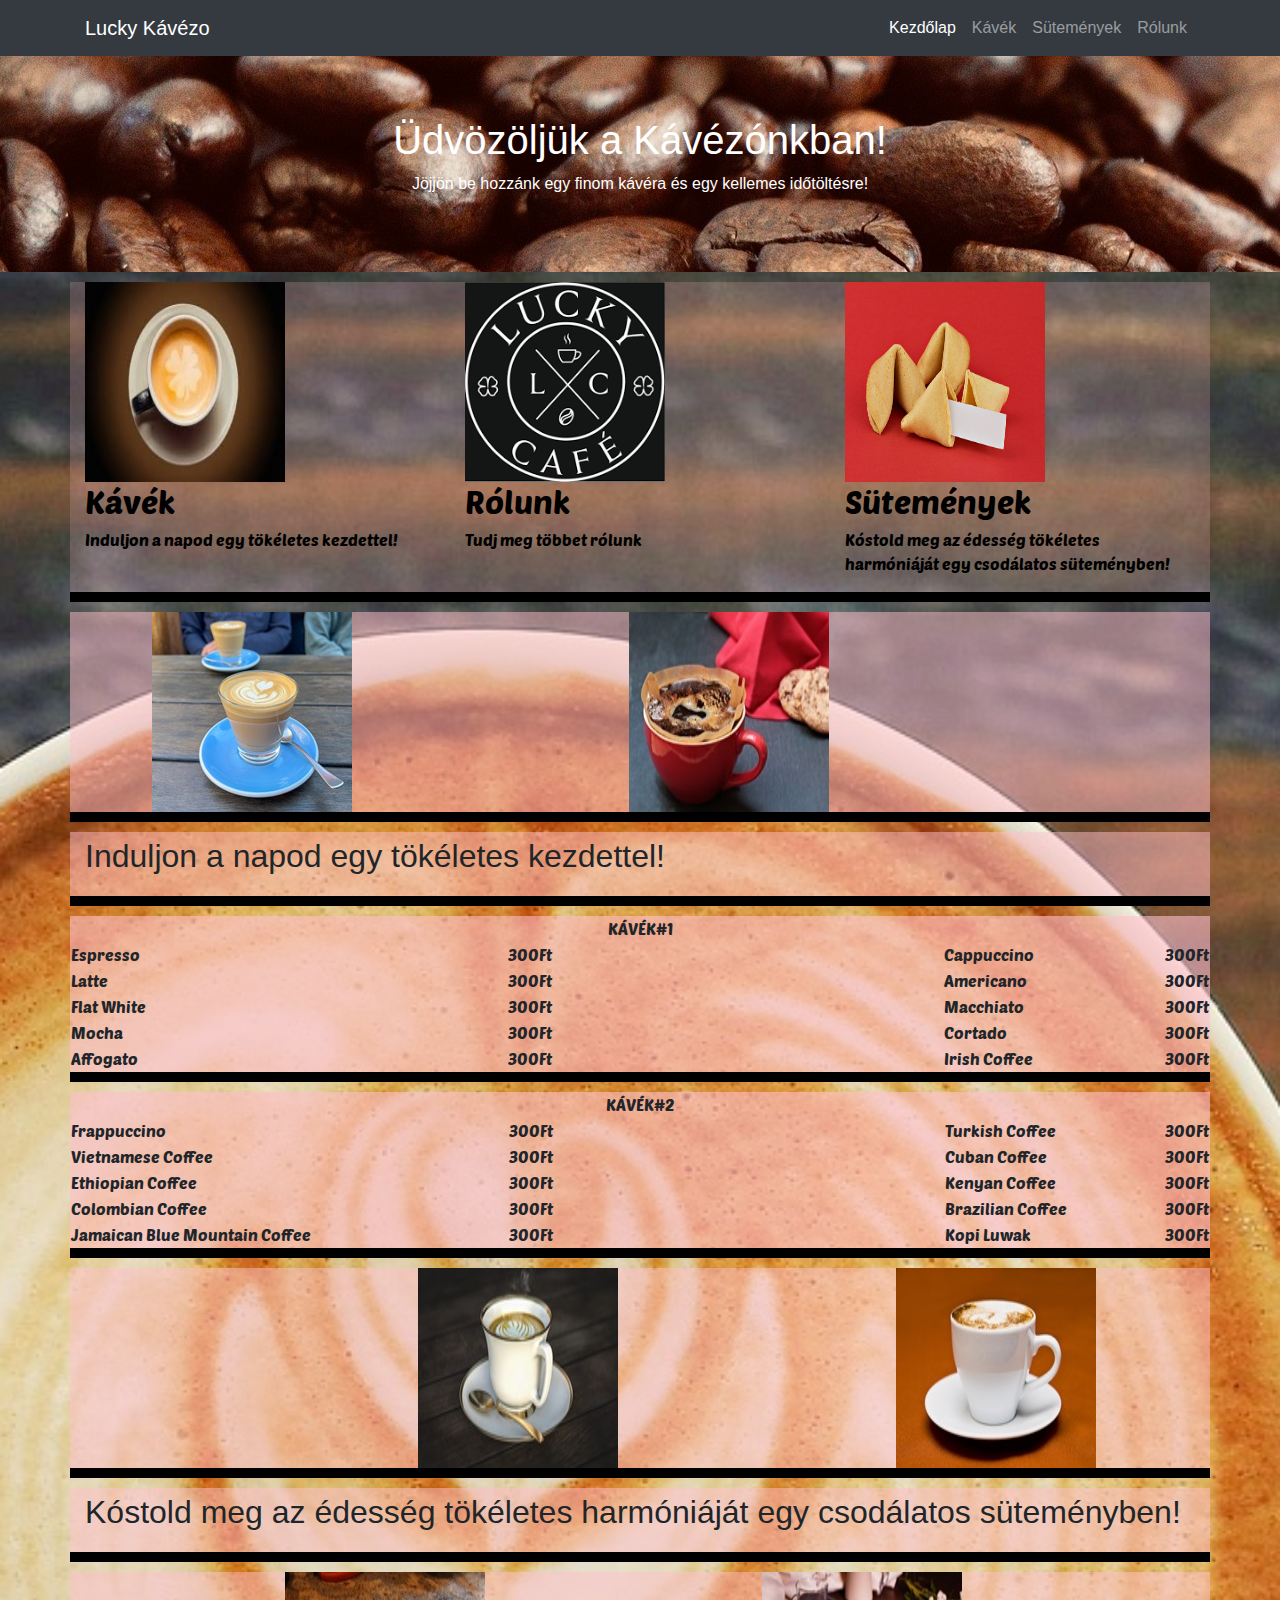
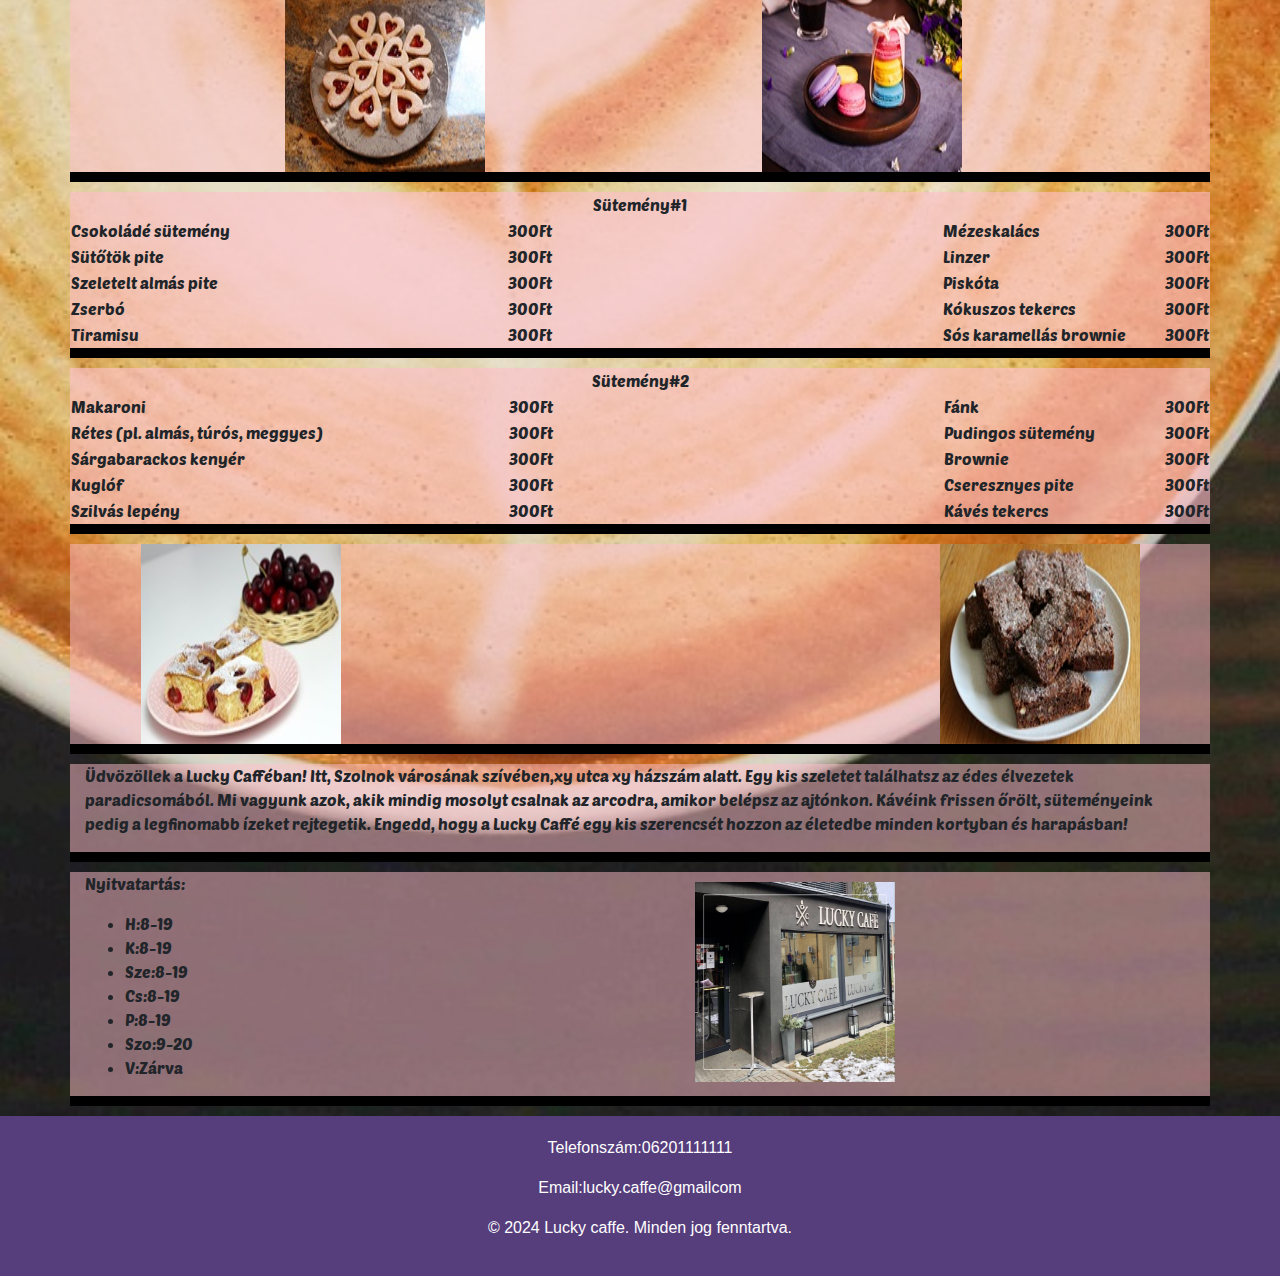
==== kavezo.html @ 8a154b4f "Update kavezo.html" ====
<!DOCTYPE html>
<html lang="hu">
<head>
  <meta charset="UTF-8">
  <meta name="viewport" content="width=device-width, initial-scale=1.0">
  <link rel="stylesheet" href="style.css">
  <link rel="preconnect" href="https://fonts.googleapis.com">
  <link rel="preconnect" href="https://fonts.gstatic.com" crossorigin>
  <link href="https://fonts.googleapis.com/css2?family=Poetsen+One&display=swap" rel="stylesheet">
  <title>Kávéház</title>
  <!-- Bootstrap CSS -->
  <link href="https://stackpath.bootstrapcdn.com/bootstrap/4.5.2/css/bootstrap.min.css" rel="stylesheet">
</head>

<body>

<nav class="navbar navbar-expand-lg navbar-dark bg-dark " id="kez">
  <div class="container">
    <a class="navbar-brand">Lucky Kávézo</a>
    <button class="navbar-toggler" type="button" data-toggle="collapse" data-target="#navbarNav" aria-controls="navbarNav" aria-expanded="false" aria-label="Toggle navigation">
      <span class="navbar-toggler-icon"></span>
    </button>
    <div class="collapse navbar-collapse" id="navbarNav">
      <ul class="navbar-nav ml-auto">
        <li class="nav-item active">
          <a class="nav-link" href="#kez">Kezdőlap</a>
        </li>
        <li class="nav-item">
          <a class="nav-link" href="#kaveu">Kávék</a>
        </li>
        <li class="nav-item">
          <a class="nav-link" href="#süti">Sütemények</a>
        </li>
        <li class="nav-item">
          <a class="nav-link" href="#rolunk">Rólunk</a>
        </li>
      </ul>
    </div>
  </div>
</nav>

<div class="header text-center">
  <h1>Üdvözöljük a Kávézónkban!</h1>
  <p>Jöjjön be hozzánk egy finom kávéra és egy kellemes időtöltésre!</p>
</div>

<div class="container vonal hater">
  <div class="row">

    <div class="col-md-4">
      <a href="#kaveu" id="lin">
        <div><img src="LACI Terv Folytatva lesz/kave.jpg" alt=""></div>
        <h2>Kávék</h2>
        <p>Induljon a napod egy tökéletes kezdettel!</p>
      </a>
    </div>
   
    <div class="col-md-4">
      <a href="#rolunk" id="link">
        <div><img src="LACI Terv Folytatva lesz/kep.png" alt=""></div>
        <h2>Rólunk</h2>
        <p>Tudj meg többet rólunk </p>
      </a>
    </div>

    <div class="col-md-4">
      <a href="#süti" id="linh">
        <div><img src="LACI Terv Folytatva lesz/suti.jpg" alt=""></div>
        <h2>Sütemények</h2>
        <p>Kóstold meg az édesség tökéletes harmóniáját egy csodálatos süteményben!</p>
      </a>
    </div>
  </div>
</div>

<div class="kep container vonal">
  <img src="pics/latte.jpg" alt="" id="k1">
  <img src="pics/feketekave.jpg" alt="">
</div>

<div class="kep container vonal">
  <p class="n" id="kaveu">Induljon a napod egy tökéletes kezdettel!</p>
</div>

<table class="container vonal hater">
  <tr>
    <td colspan="4" id="kave">KÁVÉK#1</td>
    
  </tr>
  <tr>

    <td>Espresso</td>
    <td>300Ft</td>
    
    <td>Cappuccino</td>
    <td>300Ft</td>

  </tr>
  <tr>

    <td>Latte</td>
    <td>300Ft</td>
    
    <td>Americano</td>
    <td>300Ft</td>

  </tr>
  <tr>

    <td>Flat White</td>
    <td>300Ft</td>
    
    <td>Macchiato</td>
    <td>300Ft</td>
    
  </tr>
  <tr>

    <td>Mocha</td>
    <td>300Ft</td>
    
    <td>Cortado</td>
    <td>300Ft</td>
    
  </tr>
  <tr>

    <td>Affogato</td>
    <td>300Ft</td>
    
    <td>Irish Coffee</td>
    <td>300Ft</td>
    
  </tr>

</table>
<table class="container vonal hater">
  <tr>
    <td colspan="4" id="kave">KÁVÉK#2</td>
    
  </tr>
  <tr>

    <td>Frappuccino</td>
    <td>300Ft</td>
    
    <td>Turkish Coffee</td>
    <td>300Ft</td>

  </tr>
  <tr>

    <td>Vietnamese Coffee</td>
    <td>300Ft</td>
    
    <td>Cuban Coffee</td>
    <td>300Ft</td>

  </tr>
  <tr>

    <td>Ethiopian Coffee</td>
    <td>300Ft</td>
    
    <td>Kenyan Coffee</td>
    <td>300Ft</td>
    
  </tr>
  <tr>

    <td>Colombian Coffee</td>
    <td>300Ft</td>
    
    <td>Brazilian Coffee</td>
    <td>300Ft</td>
    
  </tr>
  <tr>

    <td>Jamaican Blue Mountain Coffee</td>
    <td>300Ft</td>
    
    <td>Kopi Luwak</td>
    <td>300Ft</td>
    
  </tr>

</table>
<div class="kep container vonal">
  <img src="pics/espresso.jpg" alt="" id="k2">
  <img src="pics/cappucino.jpg" alt="" >
</div>
<div class="kep container vonal">
  <p class="n" id="süti">Kóstold meg az édesség tökéletes harmóniáját egy csodálatos süteményben!</p>
</div>



<div class="kep container vonal">
  <img src="pics/linzer.jpg" alt="" id="k3">
  <img src="pics/makaroni.jpg" alt="" >
</div>
<table class="container vonal hater">
  <tr>
    <td colspan="4" id="kave">Sütemény#1</td>
    
  </tr>
  <tr>

    <td>Csokoládé sütemény</td>
    <td>300Ft</td>
    
    <td>Mézeskalács</td>
    <td>300Ft</td>

  </tr>
  <tr>

    <td>Sütőtök pite</td>
    <td>300Ft</td>
    
    <td>Linzer</td>
    <td>300Ft</td>

  </tr>
  <tr>

    <td>Szeletelt almás pite</td>
    <td>300Ft</td>
    
    <td>Piskóta</td>
    <td>300Ft</td>
    
  </tr>
  <tr>

    <td>Zserbó</td>
    <td>300Ft</td>
    
    <td>Kókuszos tekercs</td>
    <td>300Ft</td>
    
  </tr>
  <tr>

    <td>Tiramisu</td>
    <td>300Ft</td>
    
    <td>Sós karamellás brownie</td>
    <td>300Ft</td>
    
  </tr>

</table>


<table class="container vonal hater">
  <tr>
    <td colspan="4" id="kave">Sütemény#2</td>
    
  </tr>
  <tr>

    <td>Makaroni</td>
    <td>300Ft</td>
    
    <td>Fánk</td>
    <td>300Ft</td>

  </tr>
  <tr>

    <td>Rétes (pl. almás, túrós, meggyes)</td>
    <td>300Ft</td>
    
    <td>Pudingos sütemény</td>
    <td>300Ft</td>

  </tr>
  <tr>

    <td>Sárgabarackos kenyér</td>
    <td>300Ft</td>
    
    <td>Brownie</td>
    <td>300Ft</td>
    
  </tr>
  <tr>

    <td>Kuglóf</td>
    <td>300Ft</td>
    
    <td>Cseresznyes pite</td>
    <td>300Ft</td>
    
  </tr>
  <tr>

    <td>Szilvás lepény</td>
    <td>300Ft</td>
    
    <td>Kávés tekercs</td>
    <td>300Ft</td>
    
  </tr>

</table>

<div class="kep container vonal">
  <img src="pics/cseresznyesvmi.jpg" alt="" id="k4">
  <img src="pics/brownie.jpg" alt="" >
</div>


<div class="container vonal haterk" id="rolunk">
  <p>Üdvözöllek a Lucky Cafféban! Itt, Szolnok városának szívében,xy utca xy házszám alatt. Egy kis szeletet találhatsz az édes élvezetek paradicsomából. Mi vagyunk azok, akik mindig mosolyt csalnak az arcodra, amikor belépsz az ajtónkon. Kávéink frissen őrölt, süteményeink pedig a legfinomabb ízeket rejtegetik. Engedd, hogy a Lucky Caffé egy kis szerencsét hozzon az életedbe minden kortyban és harapásban!</p>
</div>

<div class="container vonal haterk">
  <img src="pics/Lucky Kávézó.jpg" alt="" id="kepaj">
  <p>Nyitvatartás: 
    <ul>
        <li>H:8-19</li>
        <li>K:8-19</li>
        <li>Sze:8-19</li>
        <li>Cs:8-19</li>
        <li>P:8-19</li>
        <li>Szo:9-20</li>
        <li>V:Zárva</li>
    </ul>
  </p>
</div>

<div class="footer text-center">
  
    <p>Telefonszám:06201111111</p>
    <p>Email:lucky.caffe@gmailcom</p>
  
  <p>&copy; 2024 Lucky caffe. Minden jog fenntartva.</p>
</div>



<!-- Bootstrap JS és jQuery -->
<script src="https://code.jquery.com/jquery-3.5.1.slim.min.js"></script>
<script src="https://cdn.jsdelivr.net/npm/@popperjs/core@2.5.4/dist/umd/popper.min.js"></script>
<script src="https://stackpath.bootstrapcdn.com/bootstrap/4.5.2/js/bootstrap.min.js"></script>

</body>
</html>
---- style.css ----
@import url('https://fonts.googleapis.com/css2?family=Poetsen+One&display=swap');
body {
  font-weight: 400;
  font-style: normal;
  font-family: "Poetsen One";
  background-repeat: no-repeat;
  background-position: center;
  background-size: cover;
  background-image: url(caffeine-1866758_1920.jpg);

}
.header {
  background-image: url(pics/header.jpg);
  color: #fff;
  padding: 60px 0;
  
}
.footer {
  background-color: #563d7c;
  color: #fff;
  padding: 20px 0;
}
img{
  width: 200px;
  height: 200px;
}
.vonal{
  margin-top:10px;
  margin-bottom:10px;
  border-bottom: 10px solid black;
  
}

#kave{
 text-align: center;
}
.hater{
  background-color: rgb(255, 192, 203,0.2);
  font-family: "Poetsen One";
}
td{
  width: 40%;
  background-color: rgb(255, 192, 203,0.5);
}
.kep{
  
  display: flex;
  
  background-color: rgb(255, 192, 203,0.5); 
  
}
.haterk{
  background-color: rgb(255, 192, 203,0.5);
  font-family: "Poetsen One";
}
#k1{
  margin-left: 6%;
  margin-right: 25%;
  
}
#k2{
  margin-left: 30%;
  margin-right: 25%;
  
}
#k3{
  margin-left: 18%;
  margin-right: 25%;
}
#k4{
  margin-left: 5%;
  margin-right: 54%;
}
.szoveg{
  margin-top: 26%;
  margin-bottom: 25%;
  
}
.n{
 font-size: 200%;
}

#lin{
  text-decoration: none;
  color: black;
}
#link{
  text-decoration: none;
  color: black;
}
#linh{
  text-decoration: none;
  color: black;
}
#kepaj{
  float: right;
  margin-top: 10px;
  margin-right: 300px;

}
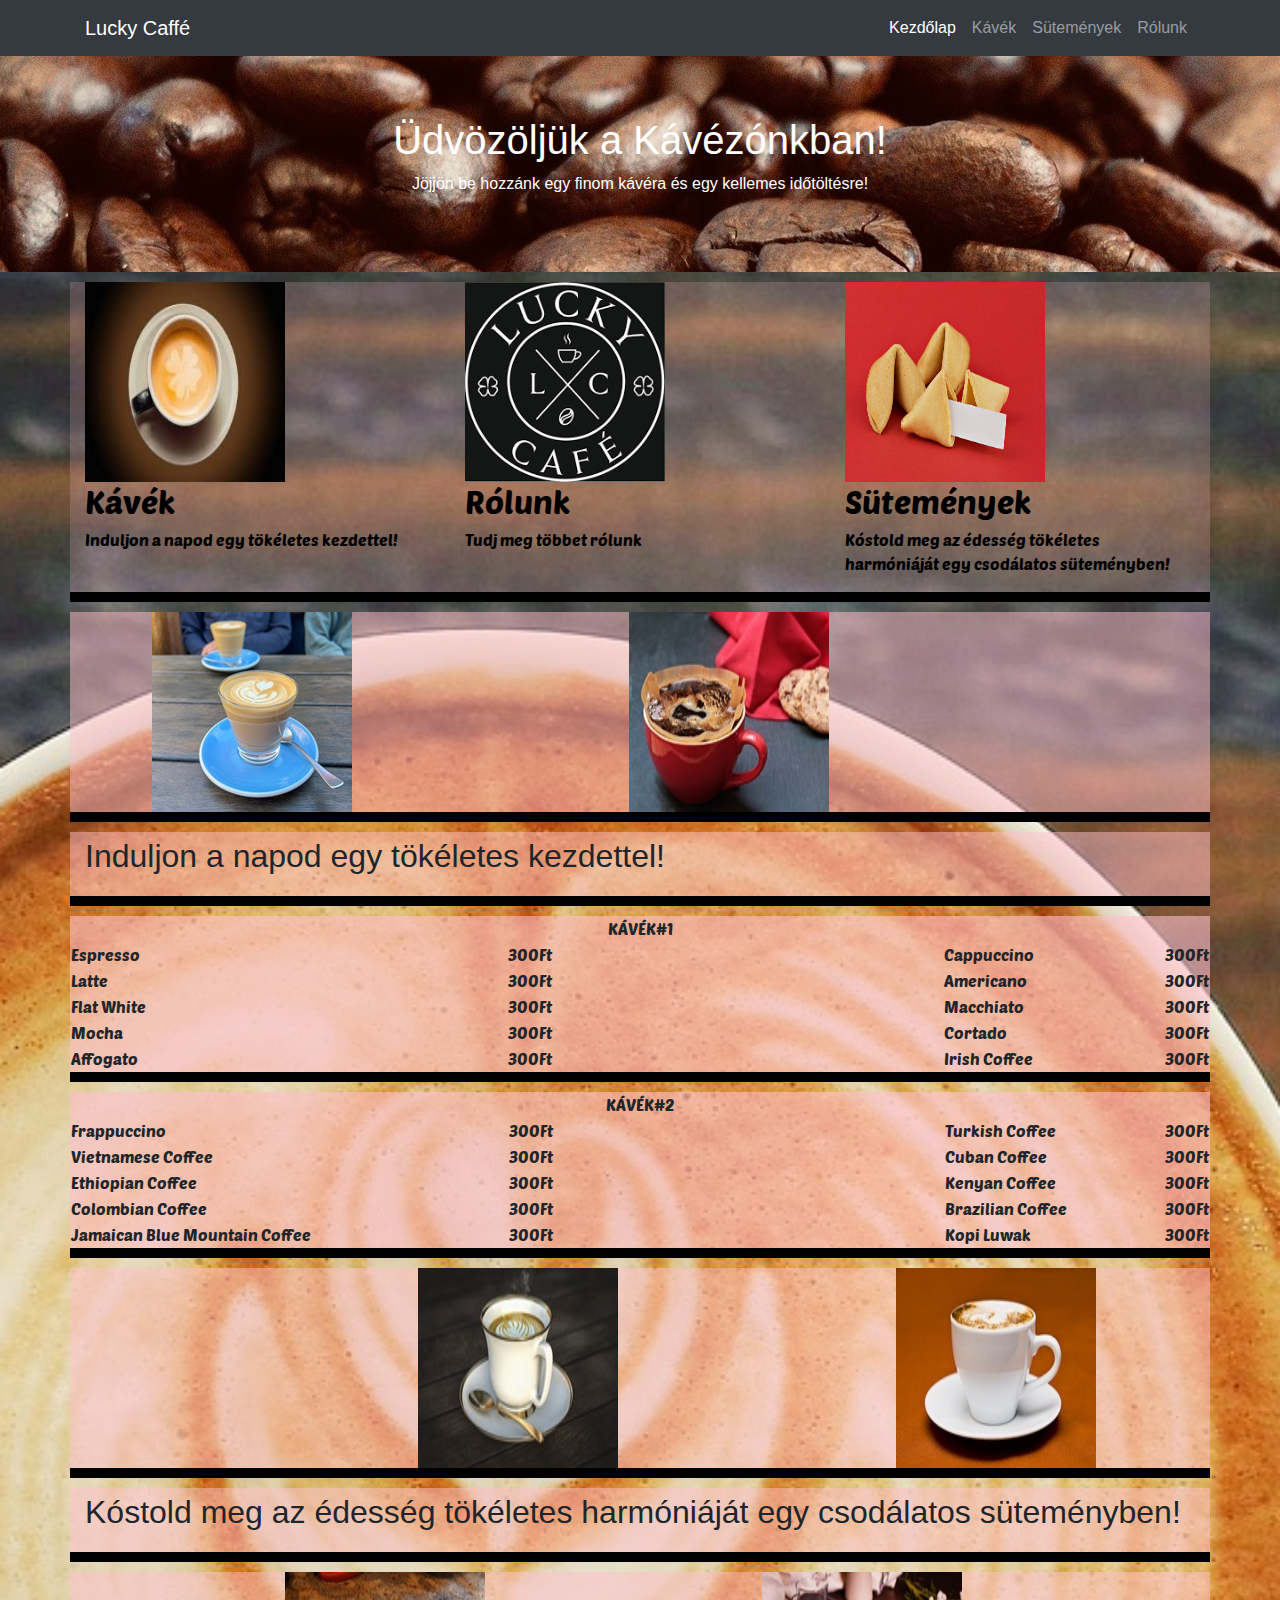
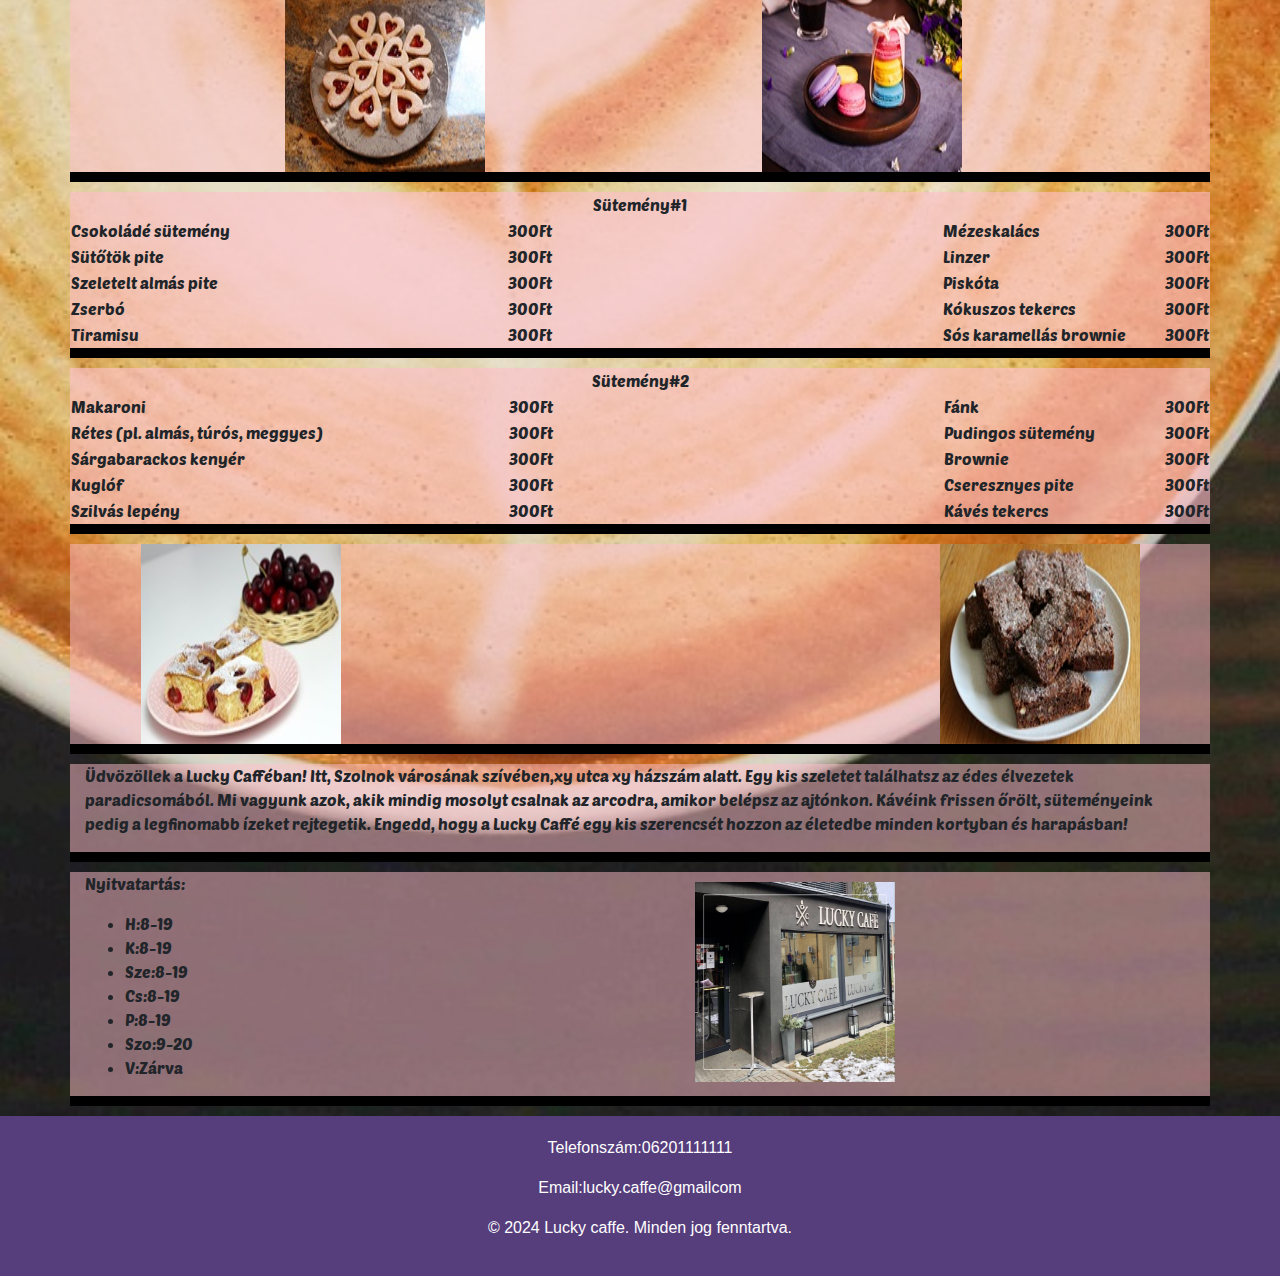
==== commit 67f06695: "Update kavezo.html" ====
--- a/kavezo.html
+++ b/kavezo.html
@@ -7,7 +7,7 @@
   <link rel="preconnect" href="https://fonts.googleapis.com">
   <link rel="preconnect" href="https://fonts.gstatic.com" crossorigin>
   <link href="https://fonts.googleapis.com/css2?family=Poetsen+One&display=swap" rel="stylesheet">
-  <title>Kávéház</title>
+  <title>Lucky Caffé</title>
   <!-- Bootstrap CSS -->
   <link href="https://stackpath.bootstrapcdn.com/bootstrap/4.5.2/css/bootstrap.min.css" rel="stylesheet">
 </head>
@@ -16,7 +16,7 @@
 
 <nav class="navbar navbar-expand-lg navbar-dark bg-dark " id="kez">
   <div class="container">
-    <a class="navbar-brand">Lucky Kávézo</a>
+    <a class="navbar-brand">Lucky Caffé</a>
     <button class="navbar-toggler" type="button" data-toggle="collapse" data-target="#navbarNav" aria-controls="navbarNav" aria-expanded="false" aria-label="Toggle navigation">
       <span class="navbar-toggler-icon"></span>
     </button>
@@ -47,7 +47,7 @@
 <div class="container vonal hater">
   <div class="row">
 
-    <div class="col-md-4">
+    <div class="col-md-4 szin">
       <a href="#kaveu" id="lin">
         <div><img src="LACI Terv Folytatva lesz/kave.jpg" alt=""></div>
         <h2>Kávék</h2>
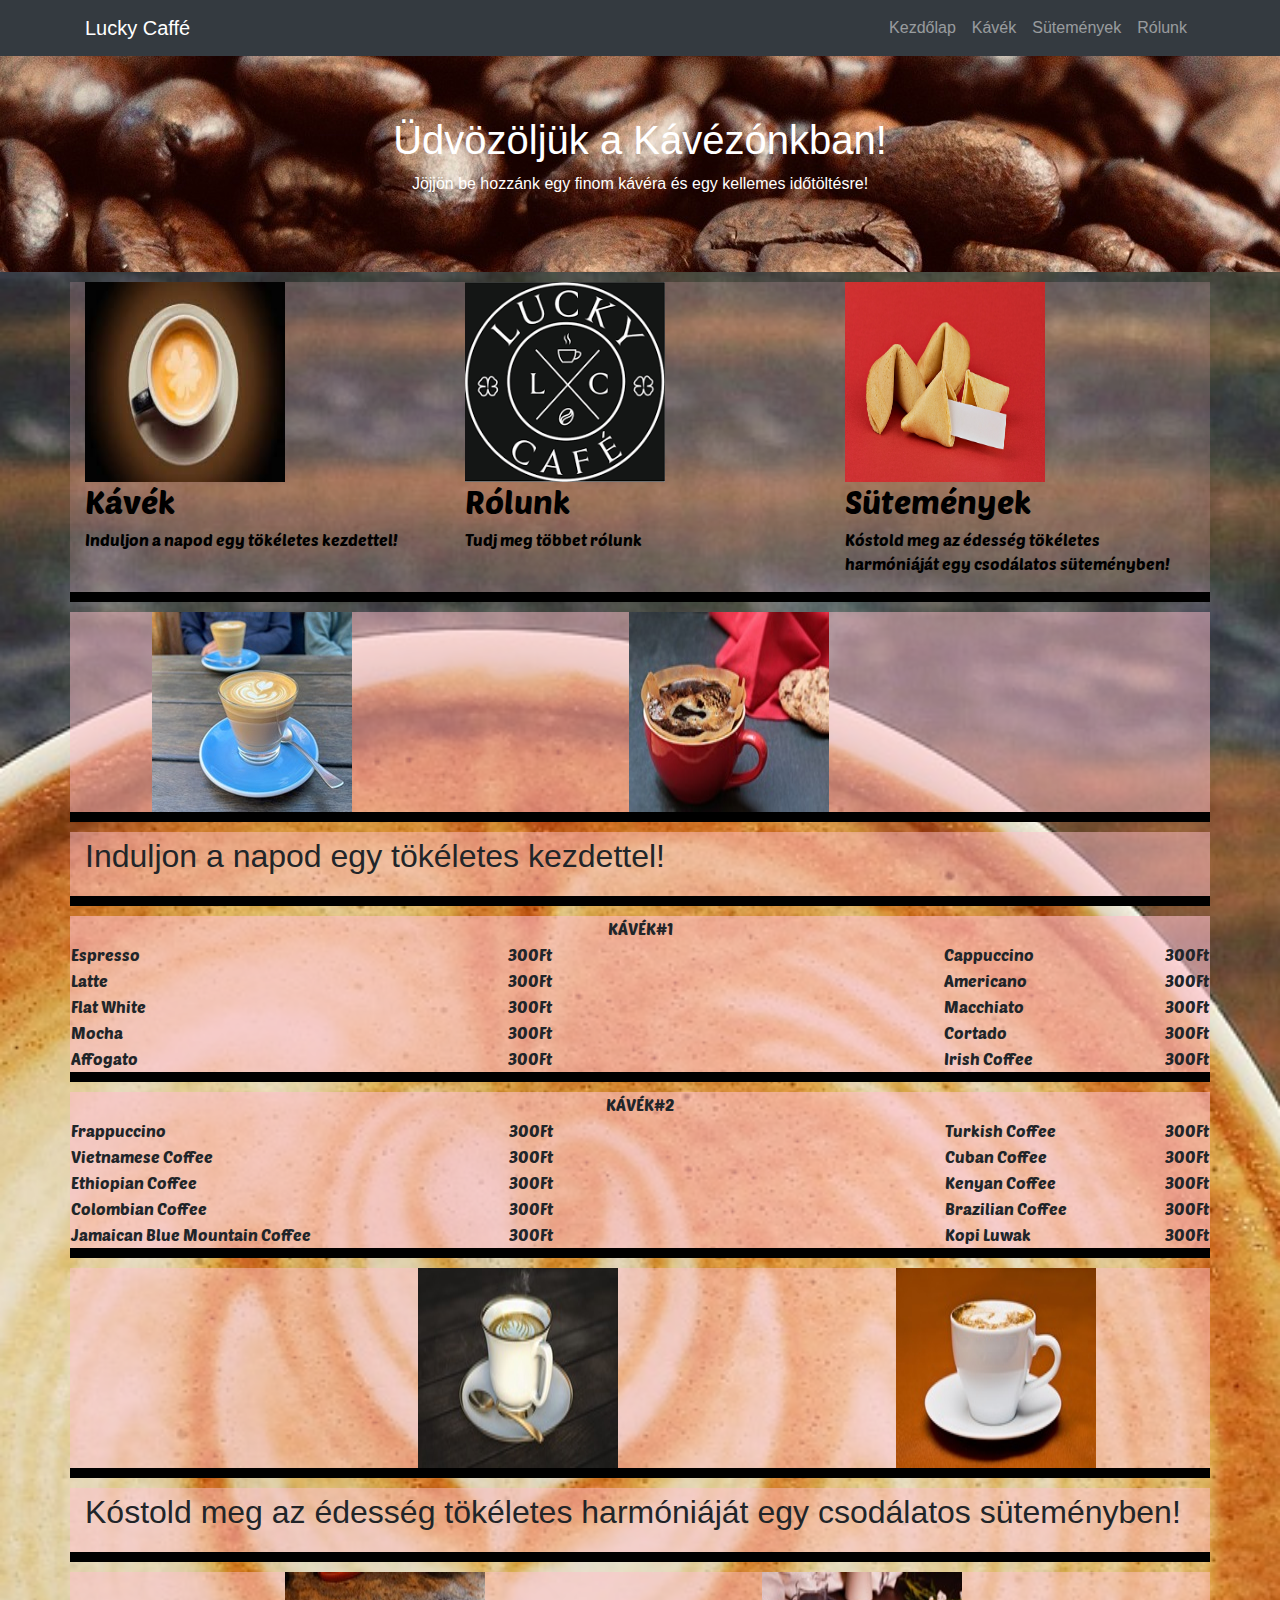
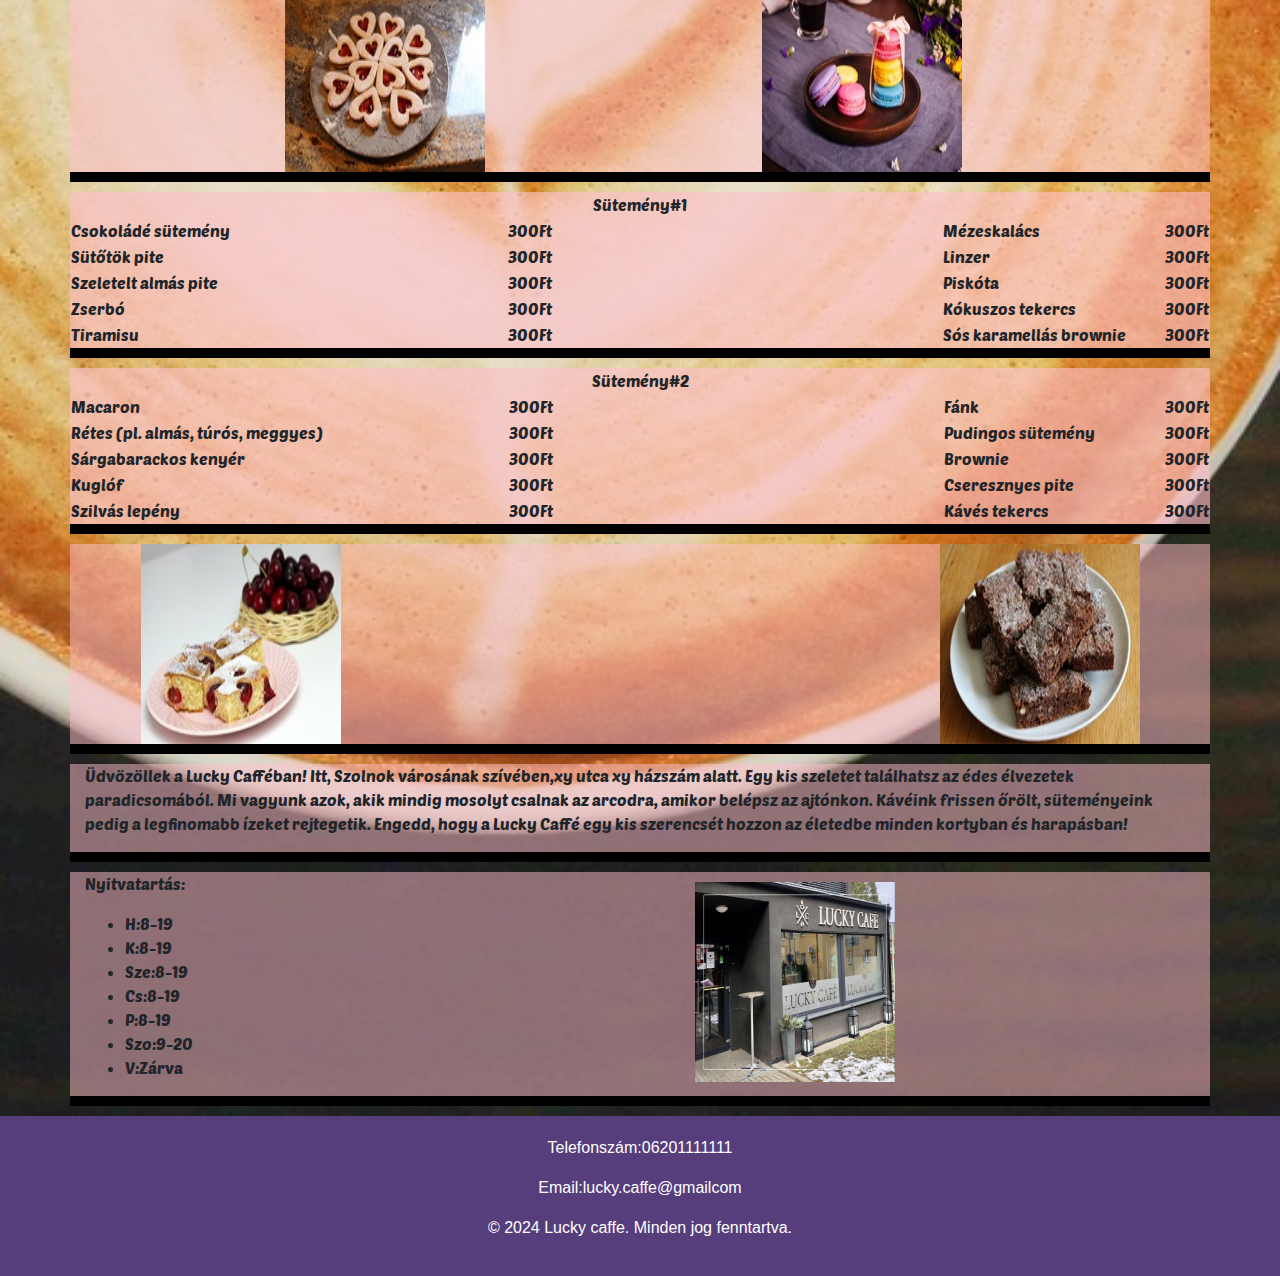
==== commit f24bc647: "jezuslova" ====
--- a/kavezo.html
+++ b/kavezo.html
@@ -22,8 +22,8 @@
     </button>
     <div class="collapse navbar-collapse" id="navbarNav">
       <ul class="navbar-nav ml-auto">
-        <li class="nav-item active">
-          <a class="nav-link" href="#kez">Kezdőlap</a>
+        <li class="nav-item">
+          <a class="nav-link hover" href="#kez">Kezdőlap</a>
         </li>
         <li class="nav-item">
           <a class="nav-link" href="#kaveu">Kávék</a>
@@ -74,8 +74,8 @@
 </div>
 
 <div class="kep container vonal">
-  <img src="pics/latte.jpg" alt="" id="k1">
-  <img src="pics/feketekave.jpg" alt="">
+  <img src="pics/latte.jpg" alt="" id="k1" class="img">
+  <img src="pics/feketekave.jpg" alt="" class="tun img">
 </div>
 
 <div class="kep container vonal">
@@ -188,7 +188,7 @@
 </table>
 <div class="kep container vonal">
   <img src="pics/espresso.jpg" alt="" id="k2">
-  <img src="pics/cappucino.jpg" alt="" >
+  <img src="pics/cappucino.jpg" alt="" class="tun">
 </div>
 <div class="kep container vonal">
   <p class="n" id="süti">Kóstold meg az édesség tökéletes harmóniáját egy csodálatos süteményben!</p>
@@ -198,7 +198,7 @@
 
 <div class="kep container vonal">
   <img src="pics/linzer.jpg" alt="" id="k3">
-  <img src="pics/makaroni.jpg" alt="" >
+  <img src="pics/makaroni.jpg" alt="" class="tun">
 </div>
 <table class="container vonal hater">
   <tr>
@@ -261,7 +261,7 @@
   </tr>
   <tr>
 
-    <td>Makaroni</td>
+    <td>Macaron</td>
     <td>300Ft</td>
     
     <td>Fánk</td>
@@ -309,7 +309,7 @@
 
 <div class="kep container vonal">
   <img src="pics/cseresznyesvmi.jpg" alt="" id="k4">
-  <img src="pics/brownie.jpg" alt="" >
+  <img src="pics/brownie.jpg" alt="" class="tun">
 </div>
 
 
@@ -318,7 +318,7 @@
 </div>
 
 <div class="container vonal haterk">
-  <img src="pics/Lucky Kávézó.jpg" alt="" id="kepaj">
+  <img src="pics/Lucky Kávézó.jpg" alt="" id="kepaj" class="tun">
   <p>Nyitvatartás: 
     <ul>
         <li>H:8-19</li>
--- a/style.css
+++ b/style.css
@@ -48,6 +48,7 @@
   
   background-color: rgb(255, 192, 203,0.5); 
   
+  
 }
 .haterk{
   background-color: rgb(255, 192, 203,0.5);
@@ -56,6 +57,7 @@
 #k1{
   margin-left: 6%;
   margin-right: 25%;
+
   
 }
 #k2{
@@ -99,3 +101,31 @@
 
 }
 
+
+@media only screen and (max-width:1000px){
+  .img{
+    position: relative;
+    height: 50%;
+    margin-left: 25%;
+
+  }
+  .tun{
+    display: none;
+  }
+  #k1{
+    margin-left: auto;
+    margin-right: auto;
+  }
+  #k2{
+    margin-left: auto;
+    margin-right: auto;
+  }
+  #k3{
+    margin-left: auto;
+    margin-right: auto;
+  }
+  #k4{
+    margin-left: auto;
+    margin-right: auto;
+  }
+}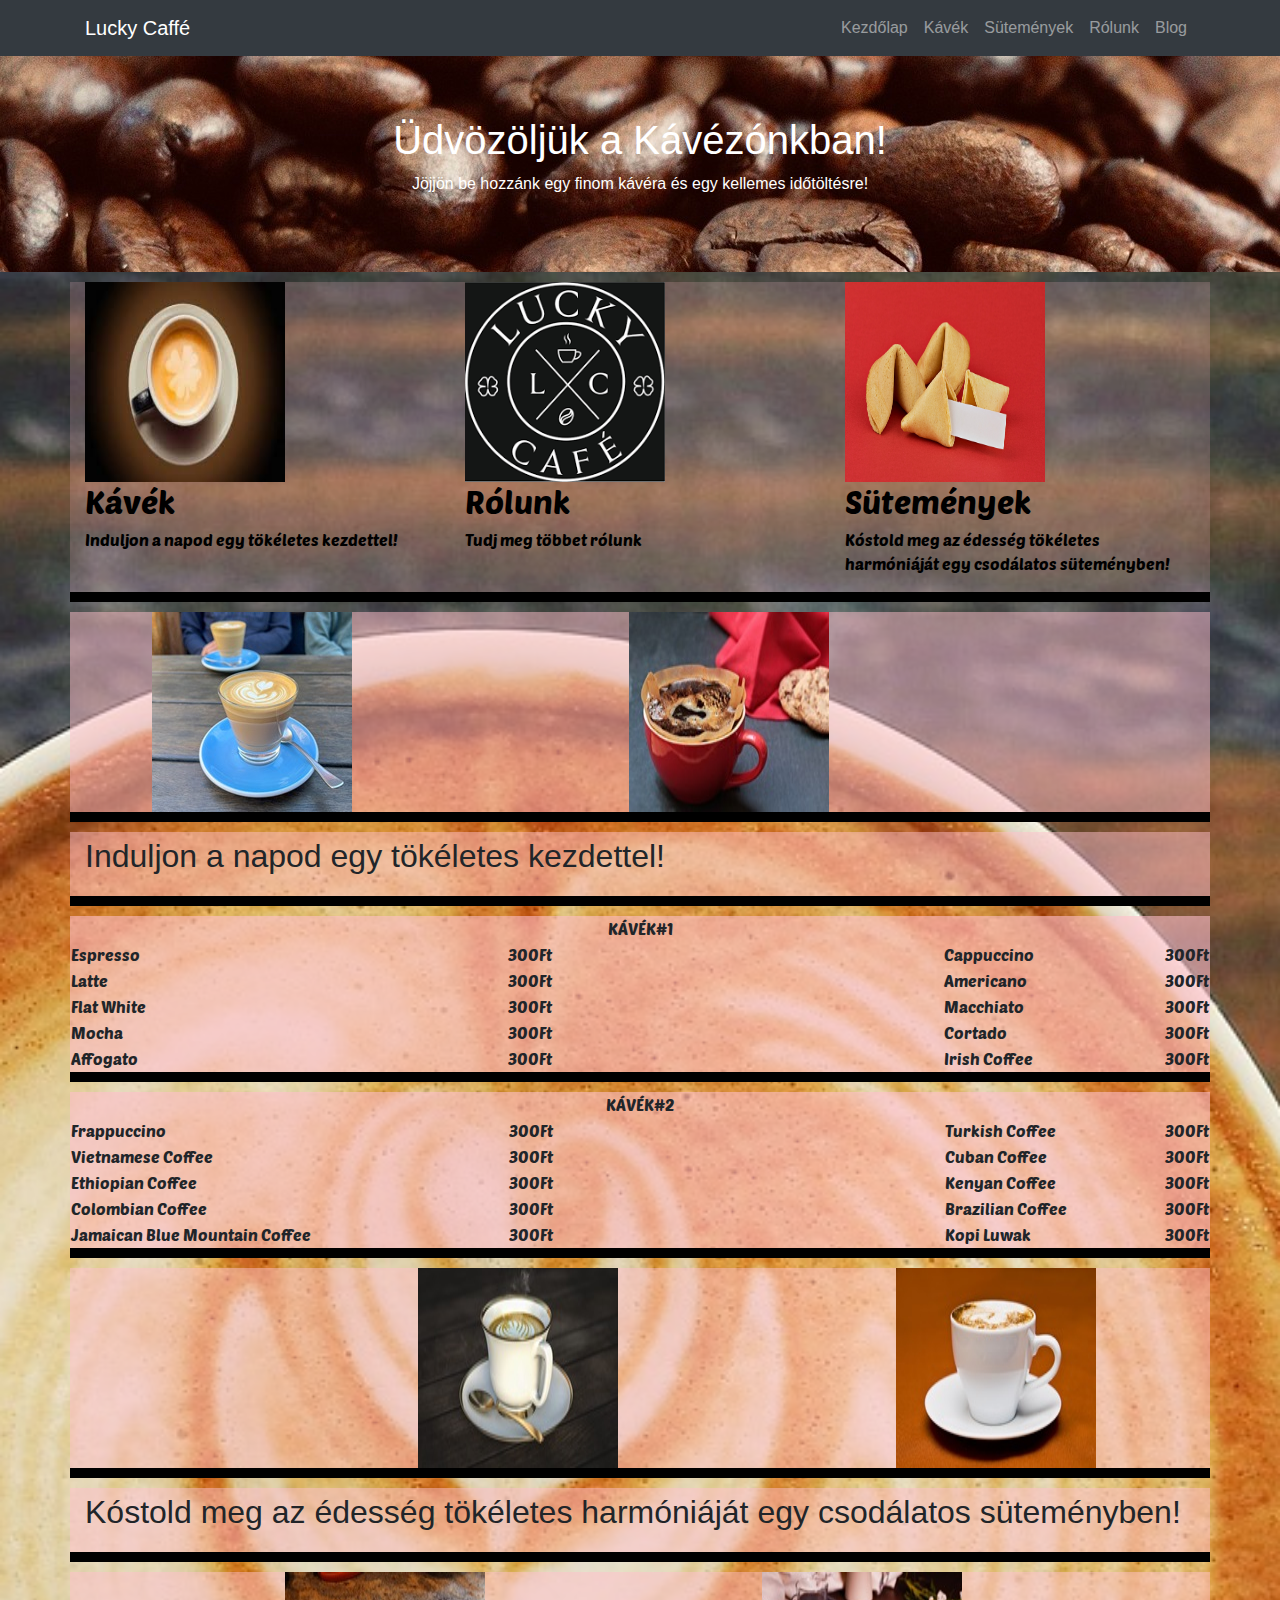
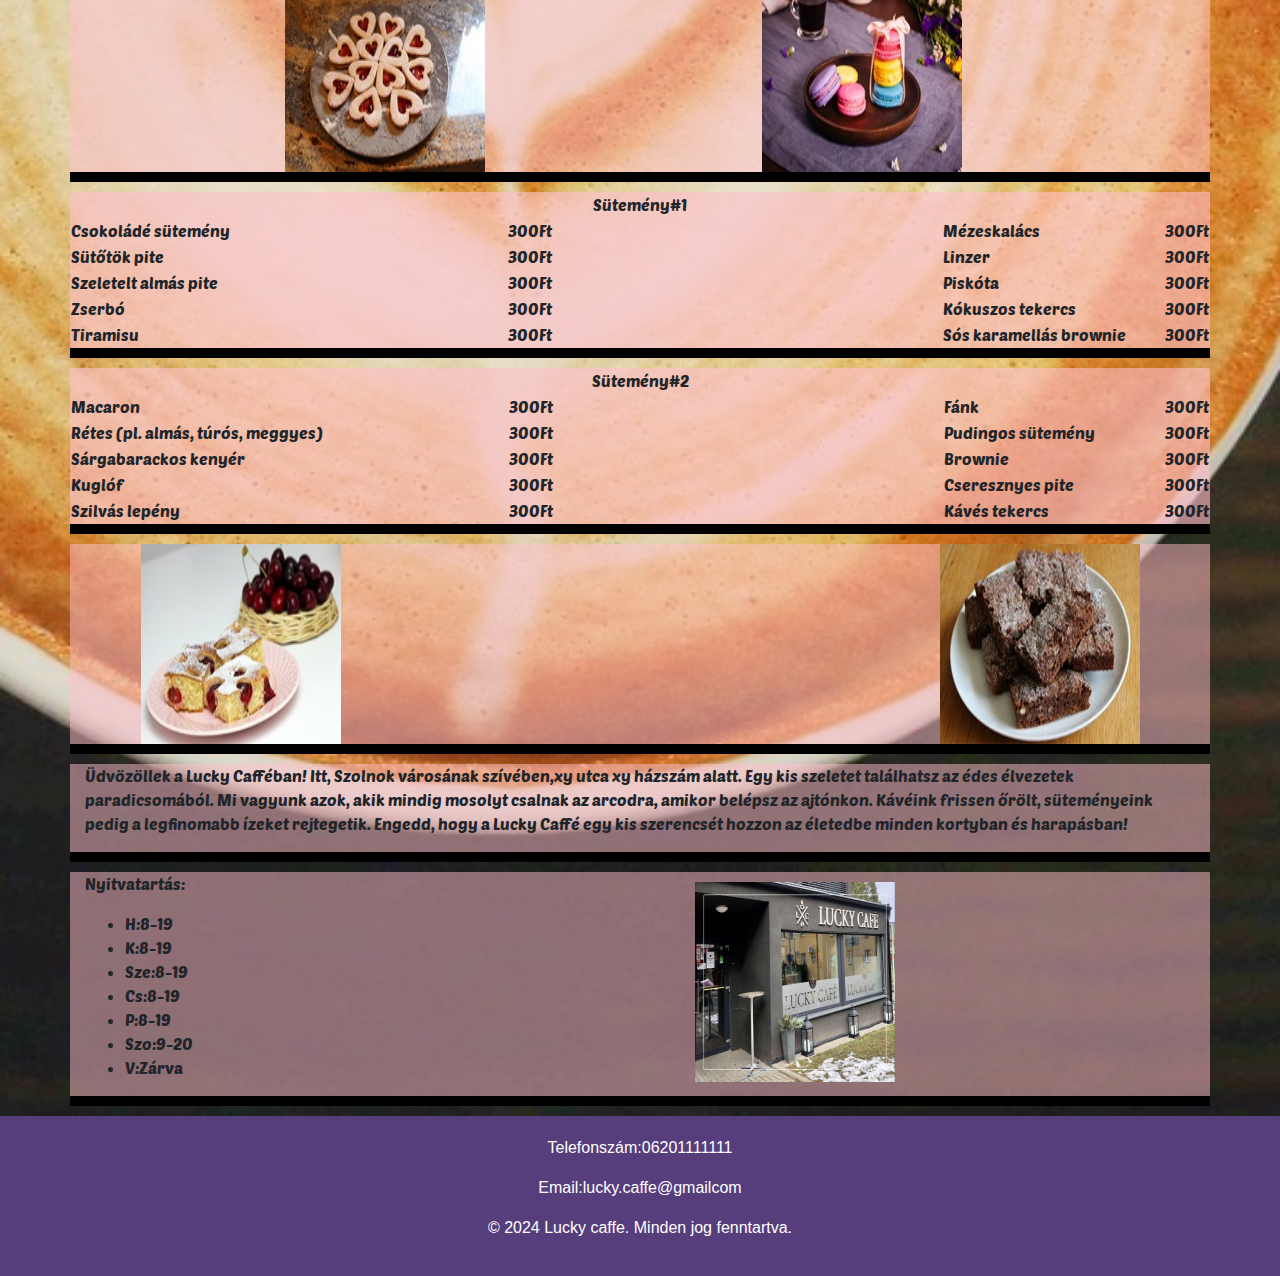
==== commit 8d931c73: "asd" ====
--- a/kavezo.html
+++ b/kavezo.html
@@ -33,6 +33,9 @@
         </li>
         <li class="nav-item">
           <a class="nav-link" href="#rolunk">Rólunk</a>
+        </li>
+        <li class="nav-item">
+          <a class="nav-link" href="index.html">Blog</a>
         </li>
       </ul>
     </div>
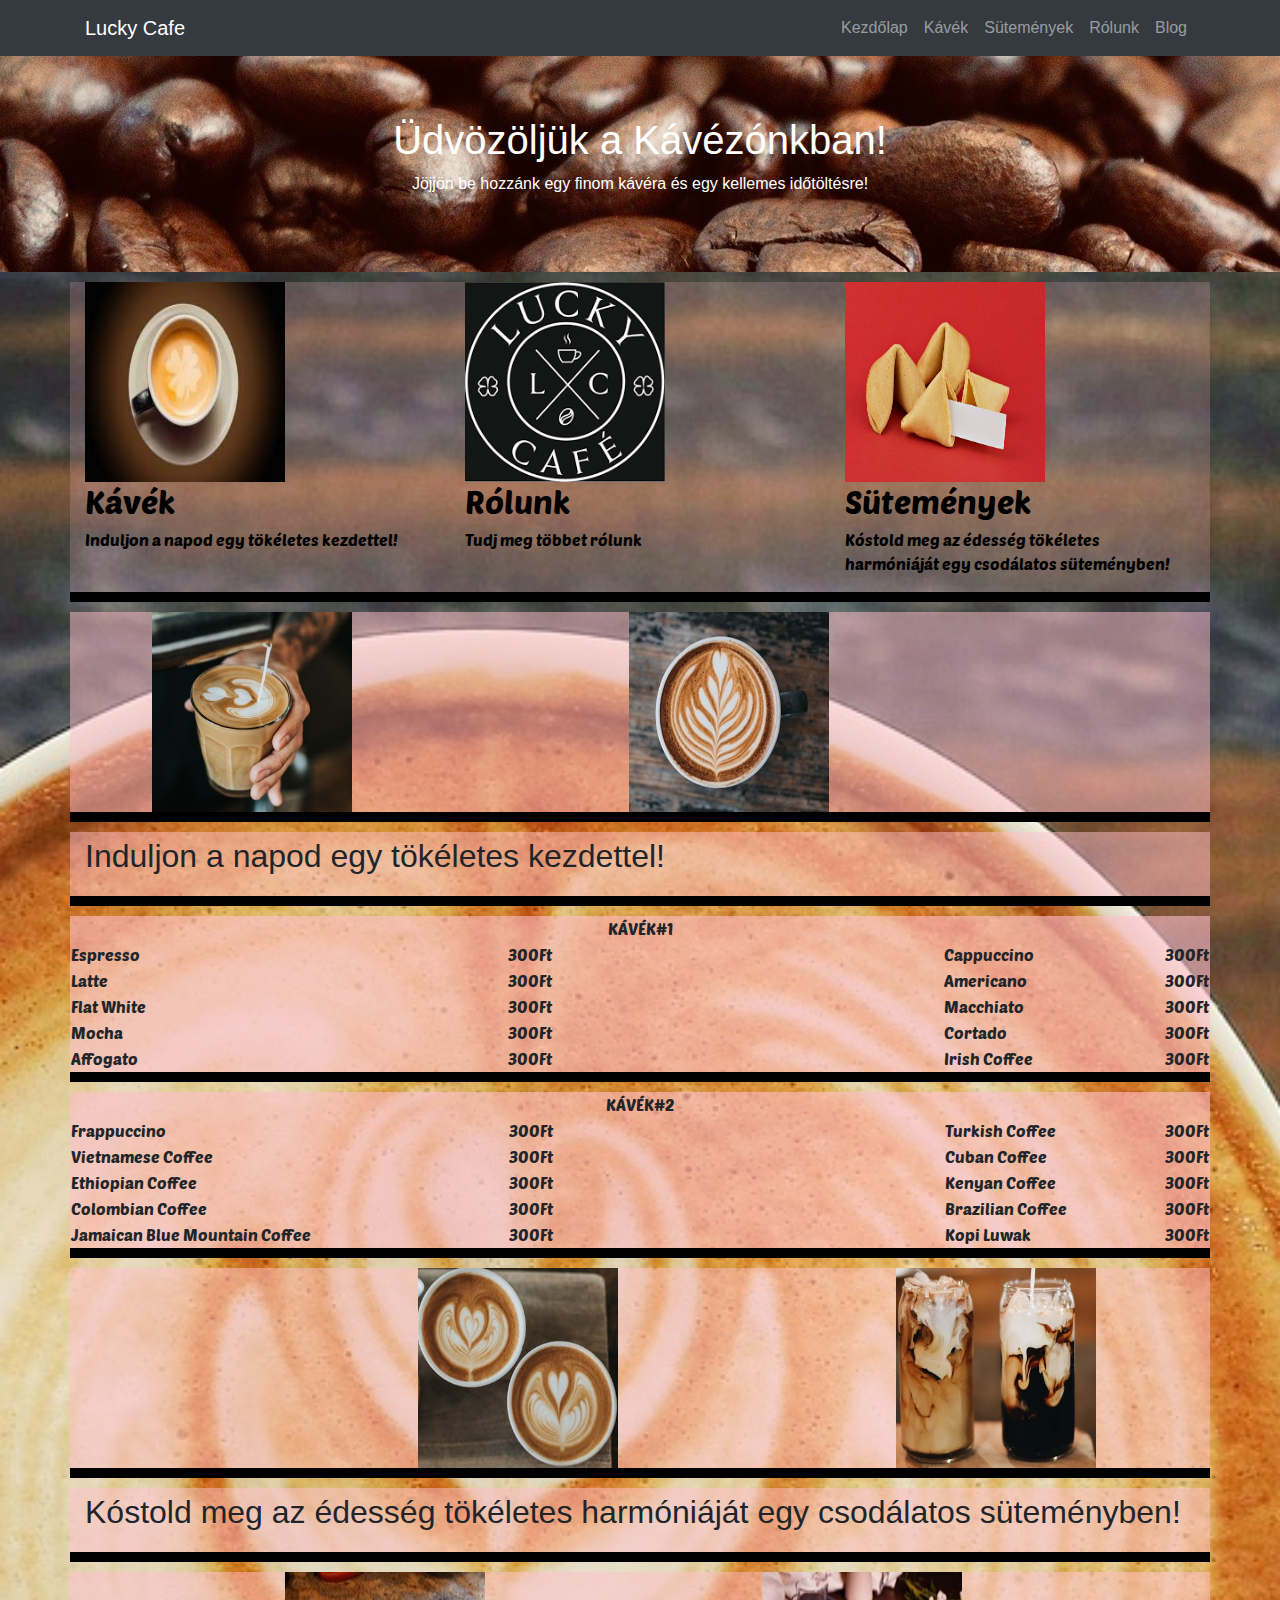
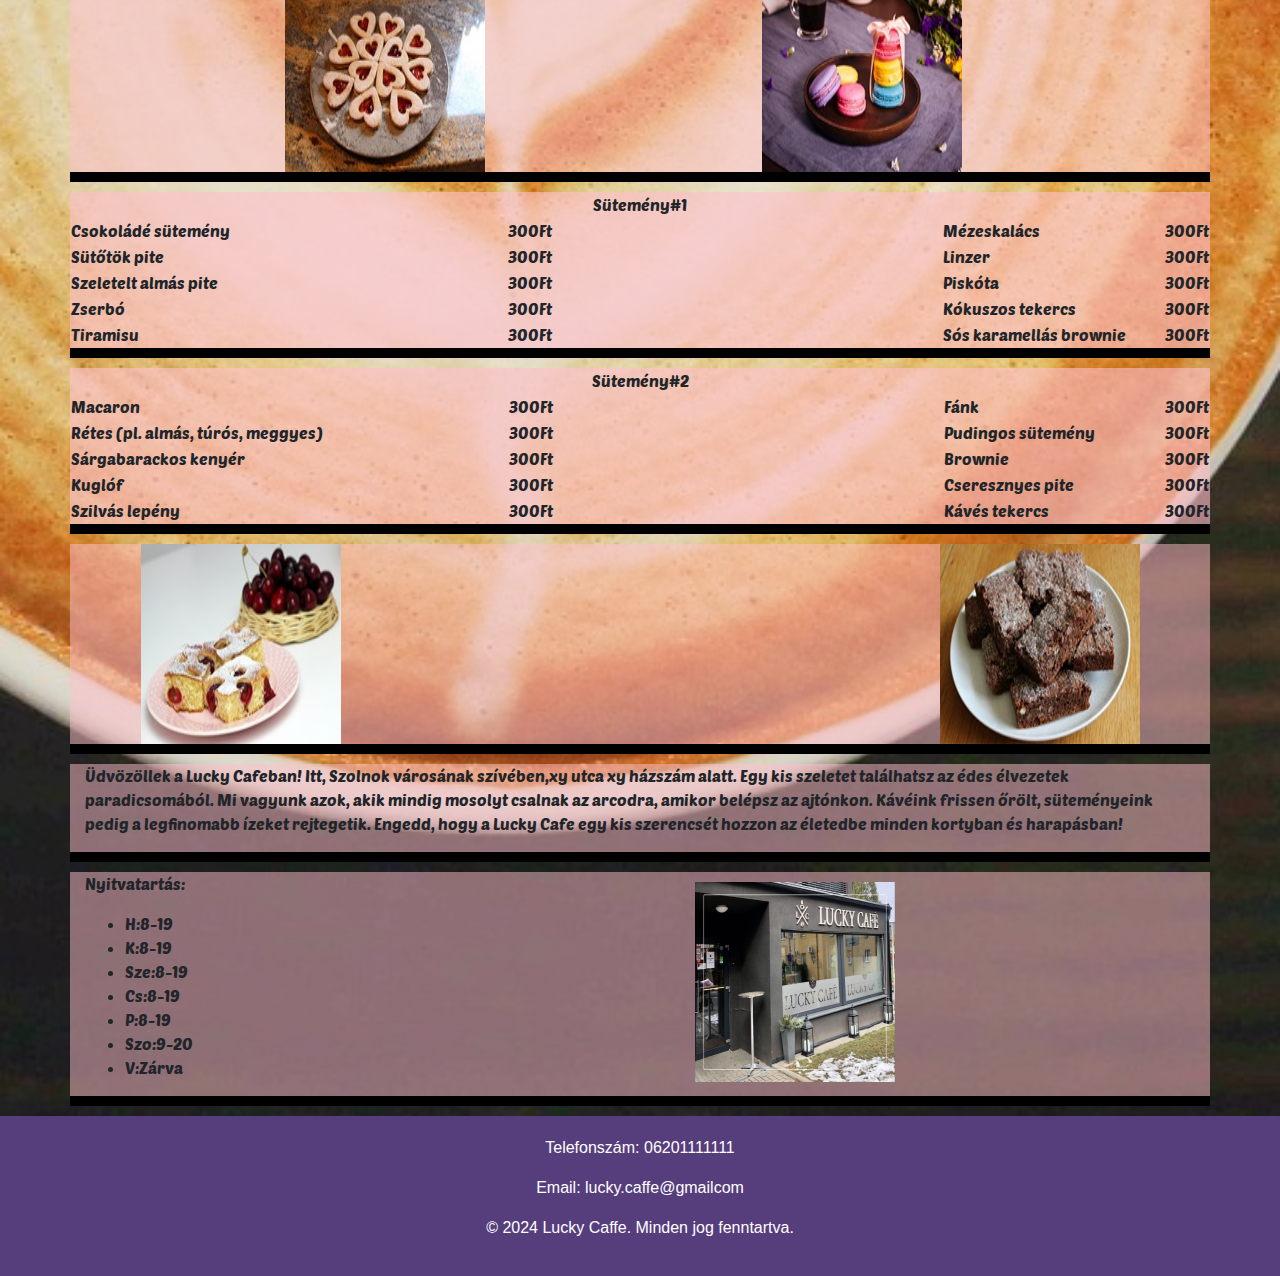
==== commit 4cbadaed: "Update" ====
--- a/kavezo.html
+++ b/kavezo.html
@@ -7,7 +7,7 @@
   <link rel="preconnect" href="https://fonts.googleapis.com">
   <link rel="preconnect" href="https://fonts.gstatic.com" crossorigin>
   <link href="https://fonts.googleapis.com/css2?family=Poetsen+One&display=swap" rel="stylesheet">
-  <title>Lucky Caffé</title>
+  <title>Lucky Cafe</title>
   <!-- Bootstrap CSS -->
   <link href="https://stackpath.bootstrapcdn.com/bootstrap/4.5.2/css/bootstrap.min.css" rel="stylesheet">
 </head>
@@ -16,7 +16,7 @@
 
 <nav class="navbar navbar-expand-lg navbar-dark bg-dark " id="kez">
   <div class="container">
-    <a class="navbar-brand">Lucky Caffé</a>
+    <a class="navbar-brand">Lucky Cafe</a>
     <button class="navbar-toggler" type="button" data-toggle="collapse" data-target="#navbarNav" aria-controls="navbarNav" aria-expanded="false" aria-label="Toggle navigation">
       <span class="navbar-toggler-icon"></span>
     </button>
@@ -77,8 +77,8 @@
 </div>
 
 <div class="kep container vonal">
-  <img src="pics/latte.jpg" alt="" id="k1" class="img">
-  <img src="pics/feketekave.jpg" alt="" class="tun img">
+  <img src="pics/ujak/kave1.jpg" alt="" id="k1" class="img">
+  <img src="pics/ujak/kave2.jpg" alt="" class="tun img">
 </div>
 
 <div class="kep container vonal">
@@ -190,8 +190,8 @@
 
 </table>
 <div class="kep container vonal">
-  <img src="pics/espresso.jpg" alt="" id="k2">
-  <img src="pics/cappucino.jpg" alt="" class="tun">
+  <img src="pics/ujak/kave3.jpg" alt="" id="k2">
+  <img src="pics/ujak/kave4.jpg" alt="" class="tun">
 </div>
 <div class="kep container vonal">
   <p class="n" id="süti">Kóstold meg az édesség tökéletes harmóniáját egy csodálatos süteményben!</p>
@@ -317,7 +317,7 @@
 
 
 <div class="container vonal haterk" id="rolunk">
-  <p>Üdvözöllek a Lucky Cafféban! Itt, Szolnok városának szívében,xy utca xy házszám alatt. Egy kis szeletet találhatsz az édes élvezetek paradicsomából. Mi vagyunk azok, akik mindig mosolyt csalnak az arcodra, amikor belépsz az ajtónkon. Kávéink frissen őrölt, süteményeink pedig a legfinomabb ízeket rejtegetik. Engedd, hogy a Lucky Caffé egy kis szerencsét hozzon az életedbe minden kortyban és harapásban!</p>
+  <p>Üdvözöllek a Lucky Cafeban! Itt, Szolnok városának szívében,xy utca xy házszám alatt. Egy kis szeletet találhatsz az édes élvezetek paradicsomából. Mi vagyunk azok, akik mindig mosolyt csalnak az arcodra, amikor belépsz az ajtónkon. Kávéink frissen őrölt, süteményeink pedig a legfinomabb ízeket rejtegetik. Engedd, hogy a Lucky Cafe egy kis szerencsét hozzon az életedbe minden kortyban és harapásban!</p>
 </div>
 
 <div class="container vonal haterk">
@@ -337,10 +337,10 @@
 
 <div class="footer text-center">
   
-    <p>Telefonszám:06201111111</p>
-    <p>Email:lucky.caffe@gmailcom</p>
+    <p>Telefonszám: 06201111111</p>
+    <p>Email: lucky.caffe@gmailcom</p>
   
-  <p>&copy; 2024 Lucky caffe. Minden jog fenntartva.</p>
+  <p>&copy; 2024 Lucky Caffe. Minden jog fenntartva.</p>
 </div>
 
 
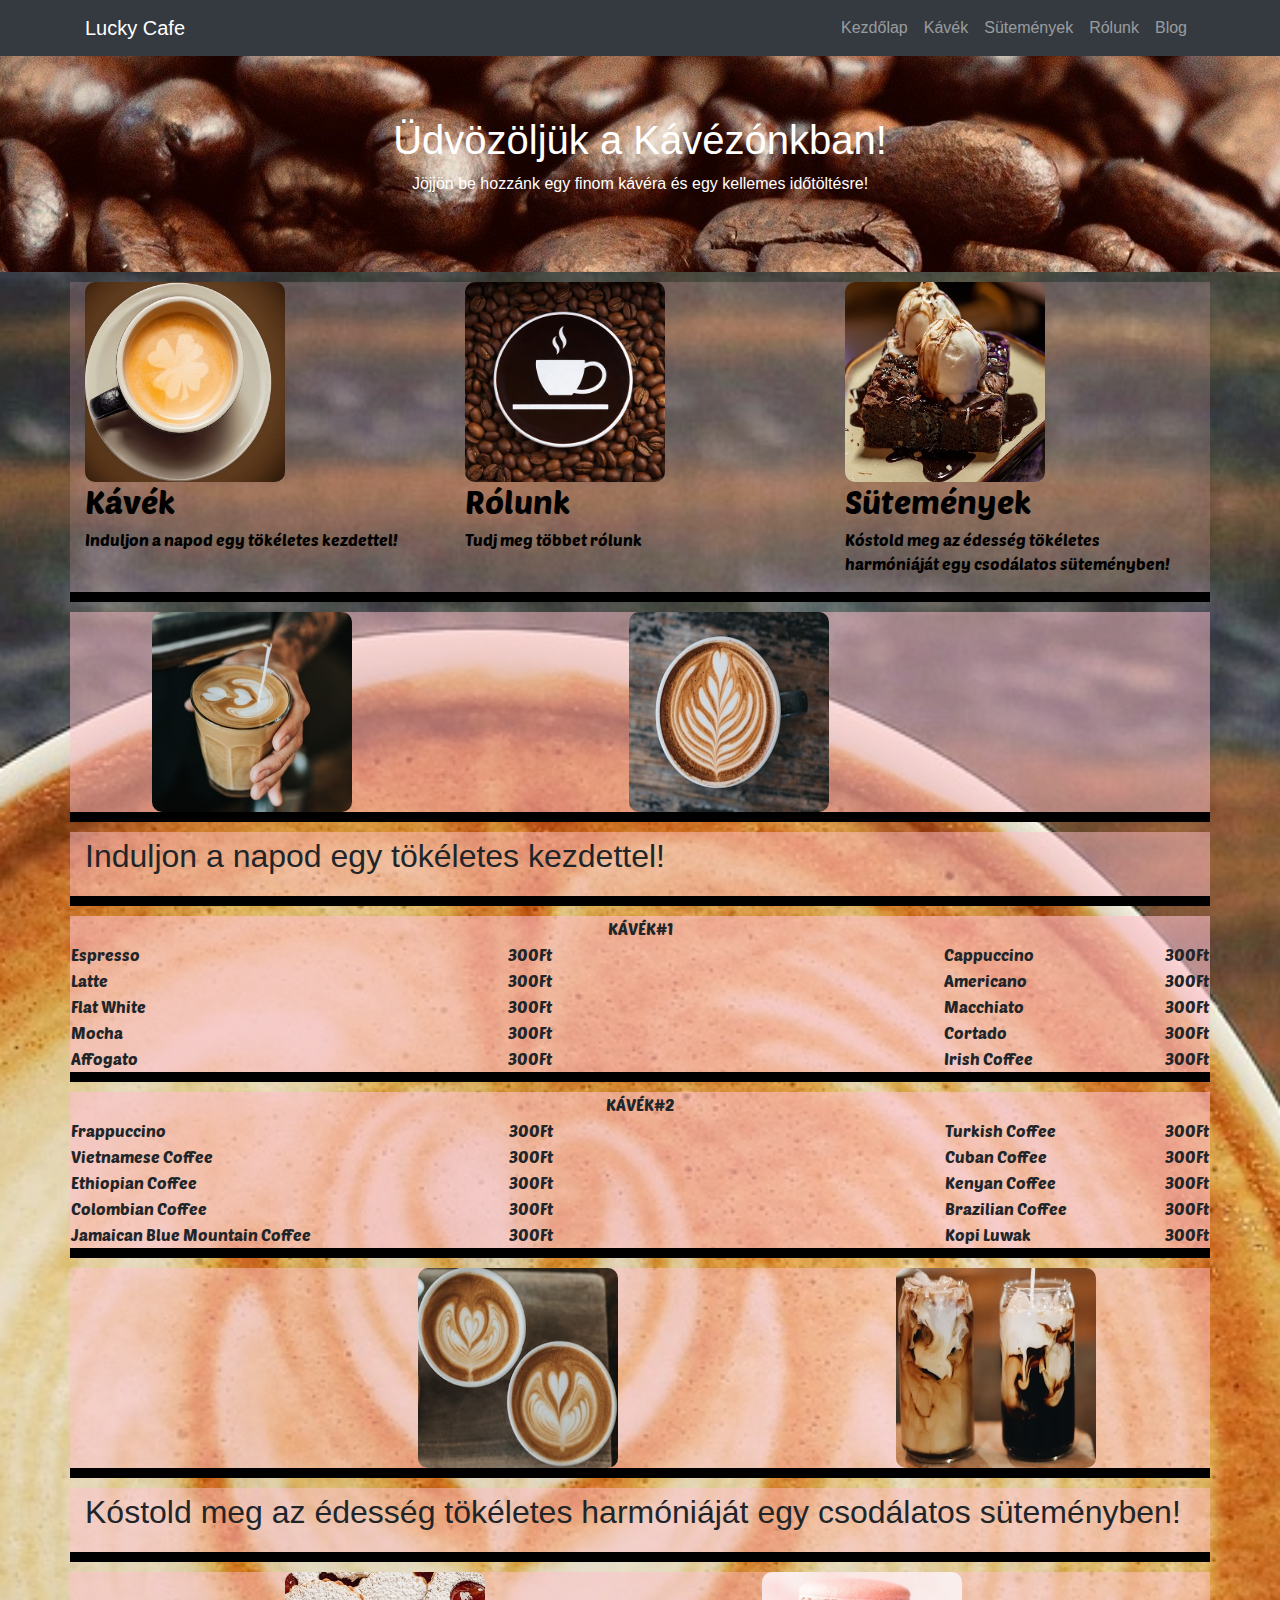
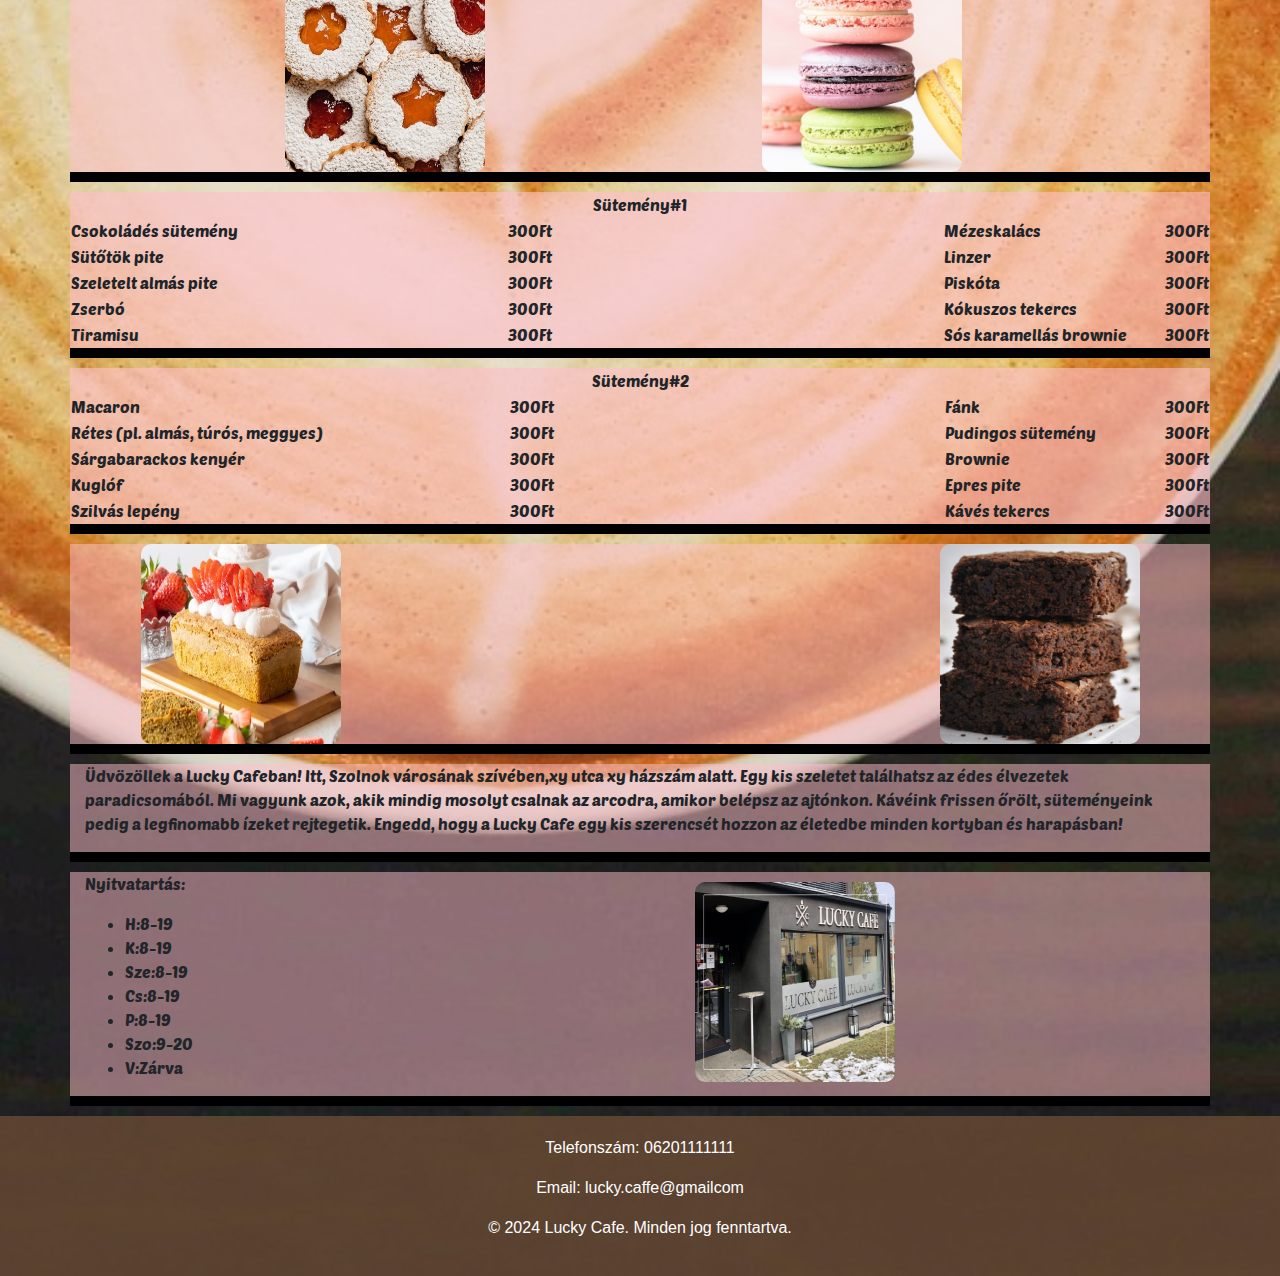
==== commit 5b0e7daa: "atyagatya" ====
--- a/kavezo.html
+++ b/kavezo.html
@@ -8,6 +8,7 @@
   <link rel="preconnect" href="https://fonts.gstatic.com" crossorigin>
   <link href="https://fonts.googleapis.com/css2?family=Poetsen+One&display=swap" rel="stylesheet">
   <title>Lucky Cafe</title>
+  <link rel="icon" type="image/x-icon" href="pics/favicon/icon.ico">
   <!-- Bootstrap CSS -->
   <link href="https://stackpath.bootstrapcdn.com/bootstrap/4.5.2/css/bootstrap.min.css" rel="stylesheet">
 </head>
@@ -52,7 +53,7 @@
 
     <div class="col-md-4 szin">
       <a href="#kaveu" id="lin">
-        <div><img src="LACI Terv Folytatva lesz/kave.jpg" alt=""></div>
+        <div><img src="pics/ujak/kave.jpg" alt=""></div>
         <h2>Kávék</h2>
         <p>Induljon a napod egy tökéletes kezdettel!</p>
       </a>
@@ -60,7 +61,7 @@
    
     <div class="col-md-4">
       <a href="#rolunk" id="link">
-        <div><img src="LACI Terv Folytatva lesz/kep.png" alt=""></div>
+        <div><img src="pics/favicon/image.jpeg" alt=""></div>
         <h2>Rólunk</h2>
         <p>Tudj meg többet rólunk </p>
       </a>
@@ -68,7 +69,7 @@
 
     <div class="col-md-4">
       <a href="#süti" id="linh">
-        <div><img src="LACI Terv Folytatva lesz/suti.jpg" alt=""></div>
+        <div><img src="pics/sutik/suti.jpg" alt=""></div>
         <h2>Sütemények</h2>
         <p>Kóstold meg az édesség tökéletes harmóniáját egy csodálatos süteményben!</p>
       </a>
@@ -200,8 +201,8 @@
 
 
 <div class="kep container vonal">
-  <img src="pics/linzer.jpg" alt="" id="k3">
-  <img src="pics/makaroni.jpg" alt="" class="tun">
+  <img src="pics/sutik/linzer.jpg" alt="" id="k3">
+  <img src="pics/sutik/macaron.jpg" alt="" class="tun">
 </div>
 <table class="container vonal hater">
   <tr>
@@ -210,7 +211,7 @@
   </tr>
   <tr>
 
-    <td>Csokoládé sütemény</td>
+    <td>Csokoládés sütemény</td>
     <td>300Ft</td>
     
     <td>Mézeskalács</td>
@@ -294,7 +295,7 @@
     <td>Kuglóf</td>
     <td>300Ft</td>
     
-    <td>Cseresznyes pite</td>
+    <td>Epres pite</td>
     <td>300Ft</td>
     
   </tr>
@@ -311,8 +312,8 @@
 </table>
 
 <div class="kep container vonal">
-  <img src="pics/cseresznyesvmi.jpg" alt="" id="k4">
-  <img src="pics/brownie.jpg" alt="" class="tun">
+  <img src="pics/sutik/epres.pite.jpg" alt="" id="k4">
+  <img src="pics/sutik/brownie.jpg" alt="" class="tun">
 </div>
 
 
@@ -340,7 +341,7 @@
     <p>Telefonszám: 06201111111</p>
     <p>Email: lucky.caffe@gmailcom</p>
   
-  <p>&copy; 2024 Lucky Caffe. Minden jog fenntartva.</p>
+  <p>&copy; 2024 Lucky Cafe. Minden jog fenntartva.</p>
 </div>
 
 
--- a/style.css
+++ b/style.css
@@ -6,7 +6,7 @@
   background-repeat: no-repeat;
   background-position: center;
   background-size: cover;
-  background-image: url(caffeine-1866758_1920.jpg);
+  background-image: url(pics/hatter/hatter.jpg);
 
 }
 .header {
@@ -16,19 +16,23 @@
   
 }
 .footer {
-  background-color: #563d7c;
+  background-color: rgb(111, 78, 55, 75%);
   color: #fff;
   padding: 20px 0;
 }
 img{
   width: 200px;
   height: 200px;
+  border-radius: 5%;
 }
 .vonal{
   margin-top:10px;
   margin-bottom:10px;
   border-bottom: 10px solid black;
   
+}
+.kozep{
+  text-align: center;
 }
 
 #kave{
